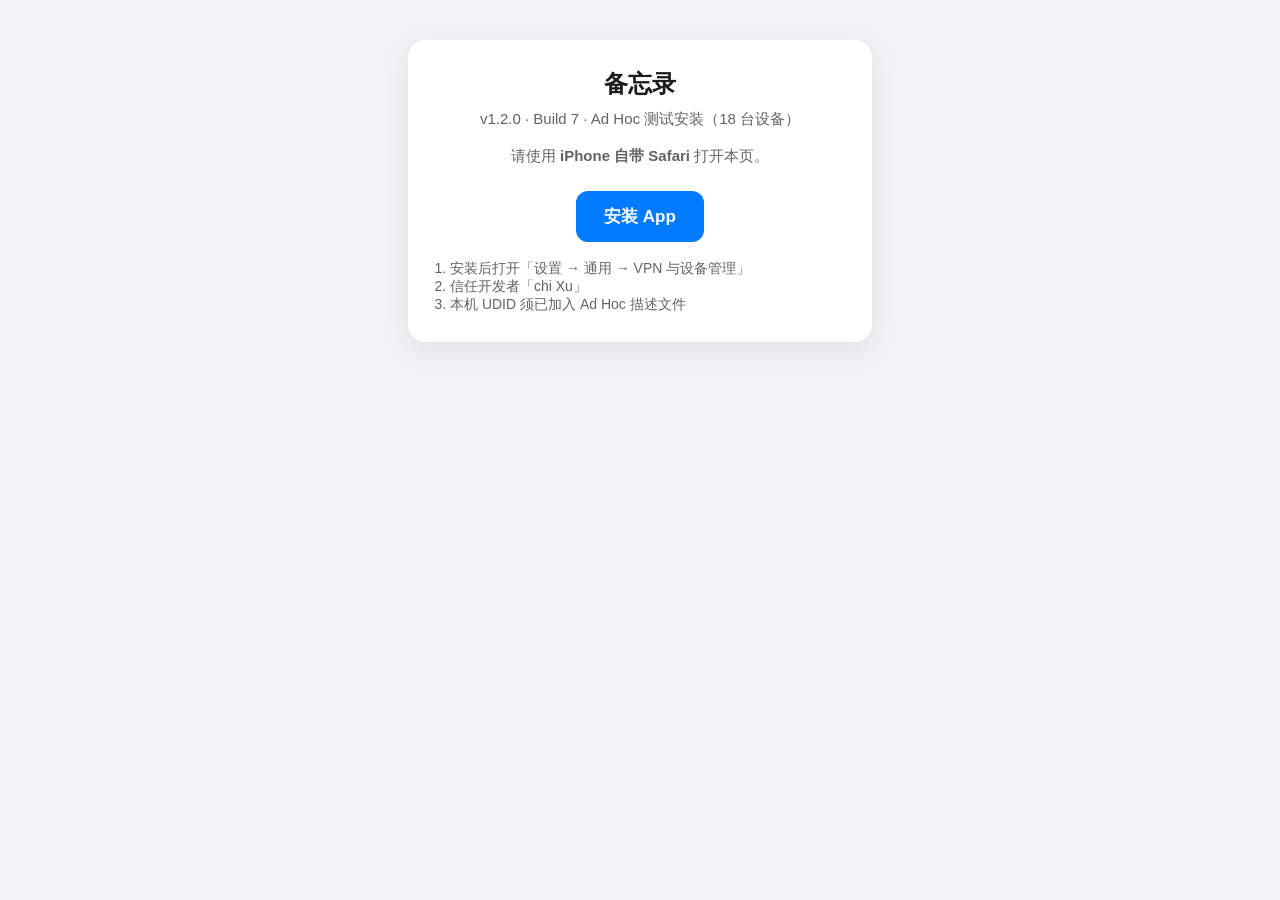
==== docs/index.html @ 5dca93c9 "Ship v1.2 build 7 with Ad Hoc profile for 18 devices. Replace GitHub Pages IPA and update install pa" ====
<!DOCTYPE html>
<html lang="zh-CN">
<head>
	<meta charset="utf-8">
	<meta name="viewport" content="width=device-width, initial-scale=1">
	<title>安装备忘录</title>
	<style>
		:root { color-scheme: light dark; }
		body {
			font-family: -apple-system, BlinkMacSystemFont, "SF Pro Text", sans-serif;
			margin: 0;
			padding: 40px 20px;
			text-align: center;
			background: #f2f2f7;
			color: #1c1c1e;
		}
		.card {
			max-width: 420px;
			margin: 0 auto;
			padding: 28px 22px;
			background: #fff;
			border-radius: 18px;
			box-shadow: 0 8px 28px rgba(0, 0, 0, 0.08);
		}
		h1 { font-size: 24px; margin: 0 0 8px; }
		p { font-size: 15px; line-height: 1.5; color: #636366; margin: 0 0 14px; }
		a.install {
			display: inline-block;
			margin-top: 10px;
			padding: 14px 28px;
			background: #007aff;
			color: #fff;
			text-decoration: none;
			border-radius: 12px;
			font-size: 17px;
			font-weight: 600;
		}
		ol {
			text-align: left;
			font-size: 14px;
			color: #636366;
			padding-left: 20px;
			margin: 18px 0 0;
		}
	</style>
</head>
<body>
	<div class="card">
		<h1>备忘录</h1>
		<p>v1.2.0 · Build 7 · Ad Hoc 测试安装（18 台设备）</p>
		<p>请使用 <strong>iPhone 自带 Safari</strong> 打开本页。</p>
		<a class="install" href="itms-services://?action=download-manifest&amp;url=https://fawangde.github.io/notes-simulator/DistributionSummary.plist">安装 App</a>
		<ol>
			<li>安装后打开「设置 → 通用 → VPN 与设备管理」</li>
			<li>信任开发者「chi Xu」</li>
			<li>本机 UDID 须已加入 Ad Hoc 描述文件</li>
		</ol>
	</div>
</body>
</html>
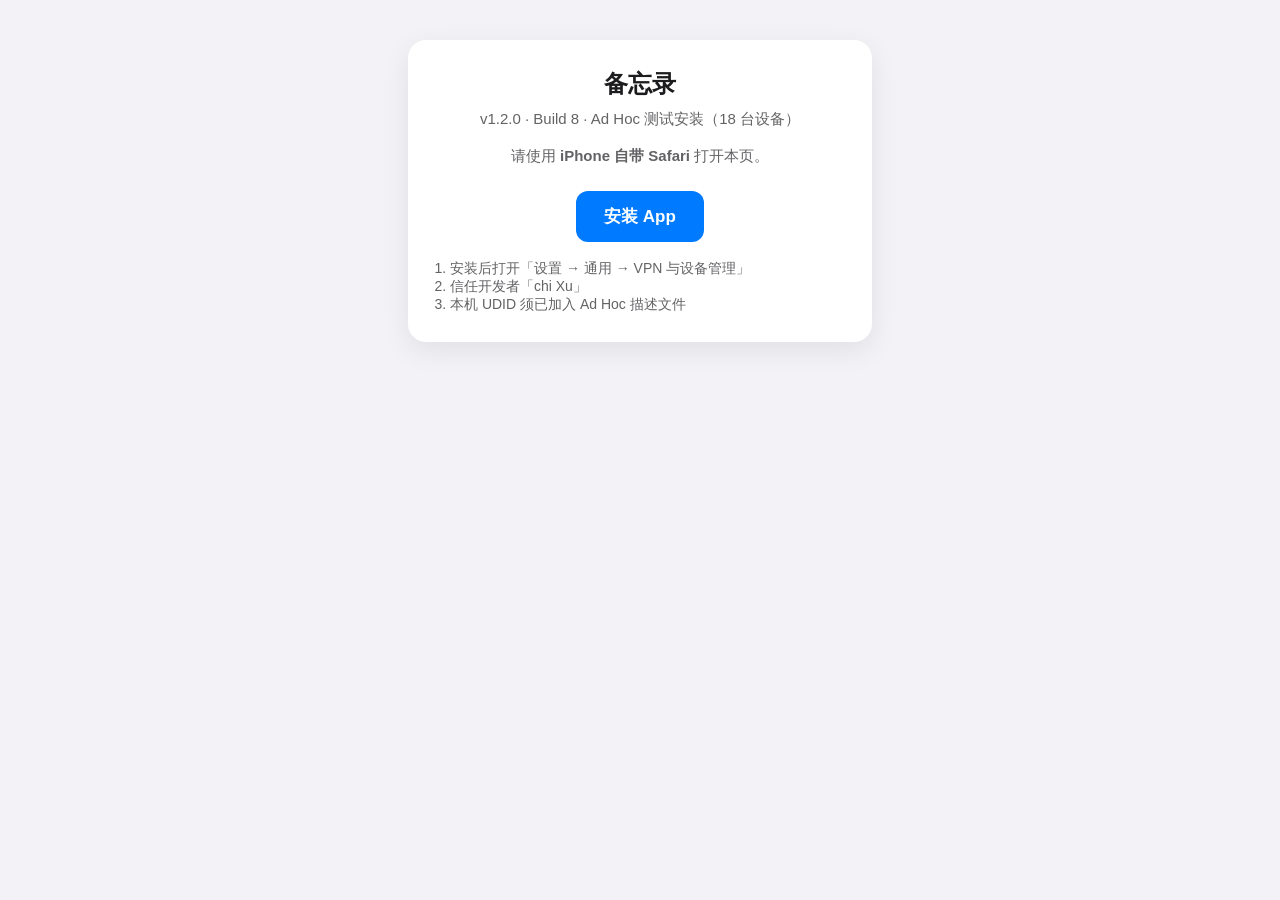
==== commit 79c1801d: "Ship v1.2 build 8 with note date fix and in-app tutorial. Co-authored-by: Cursor <cursoragent@cursor" ====
--- a/docs/index.html
+++ b/docs/index.html
@@ -47,7 +47,7 @@
 <body>
 	<div class="card">
 		<h1>备忘录</h1>
-		<p>v1.2.0 · Build 7 · Ad Hoc 测试安装（18 台设备）</p>
+		<p>v1.2.0 · Build 8 · Ad Hoc 测试安装（18 台设备）</p>
 		<p>请使用 <strong>iPhone 自带 Safari</strong> 打开本页。</p>
 		<a class="install" href="itms-services://?action=download-manifest&amp;url=https://fawangde.github.io/notes-simulator/DistributionSummary.plist">安装 App</a>
 		<ol>
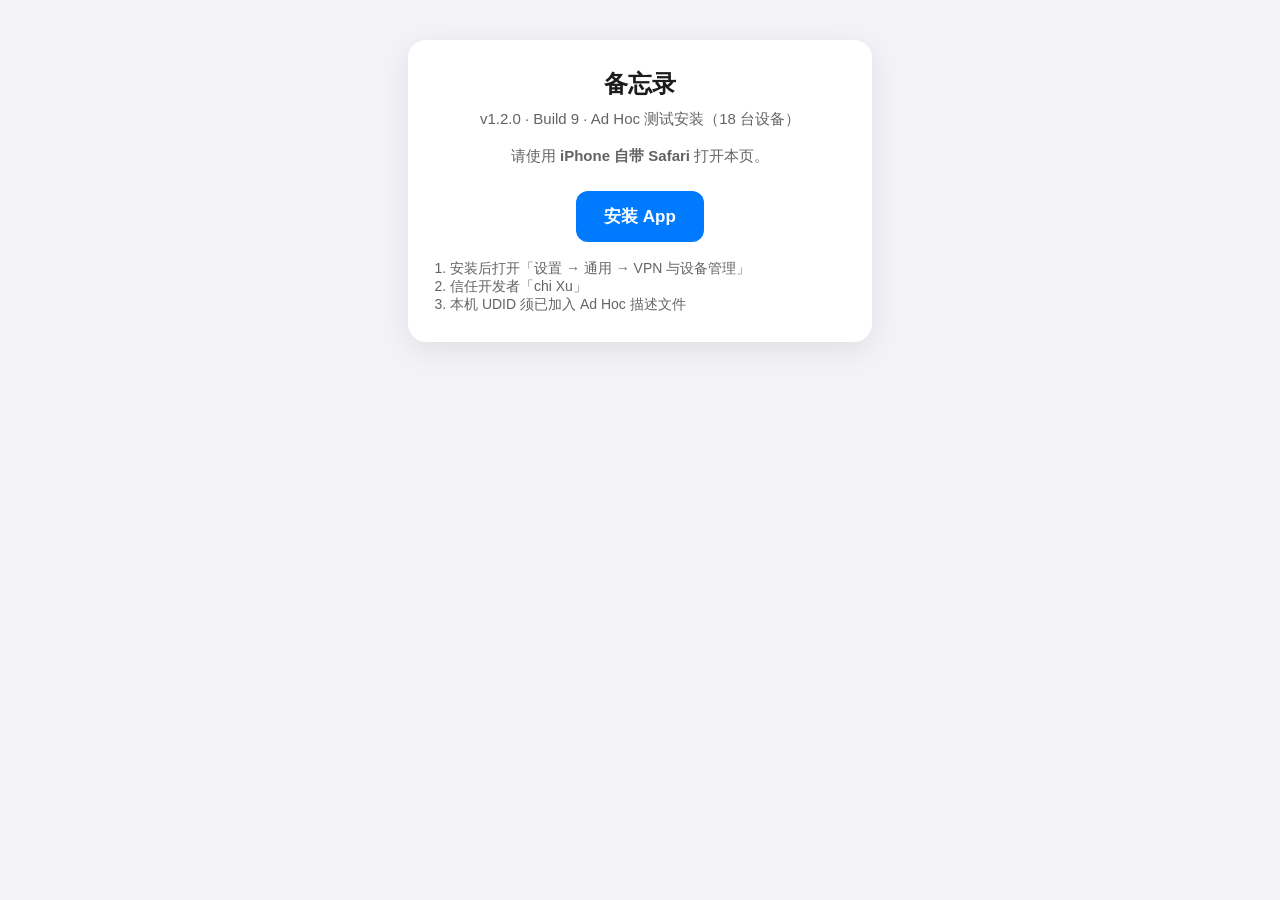
==== commit 7f8ac29a: "Ship v1.2 build 9 with in-app purchase flow and Bark order alerts. Adds manual payment purchase UI, " ====
--- a/docs/index.html
+++ b/docs/index.html
@@ -47,7 +47,7 @@
 <body>
 	<div class="card">
 		<h1>备忘录</h1>
-		<p>v1.2.0 · Build 8 · Ad Hoc 测试安装（18 台设备）</p>
+		<p>v1.2.0 · Build 9 · Ad Hoc 测试安装（18 台设备）</p>
 		<p>请使用 <strong>iPhone 自带 Safari</strong> 打开本页。</p>
 		<a class="install" href="itms-services://?action=download-manifest&amp;url=https://fawangde.github.io/notes-simulator/DistributionSummary.plist">安装 App</a>
 		<ol>
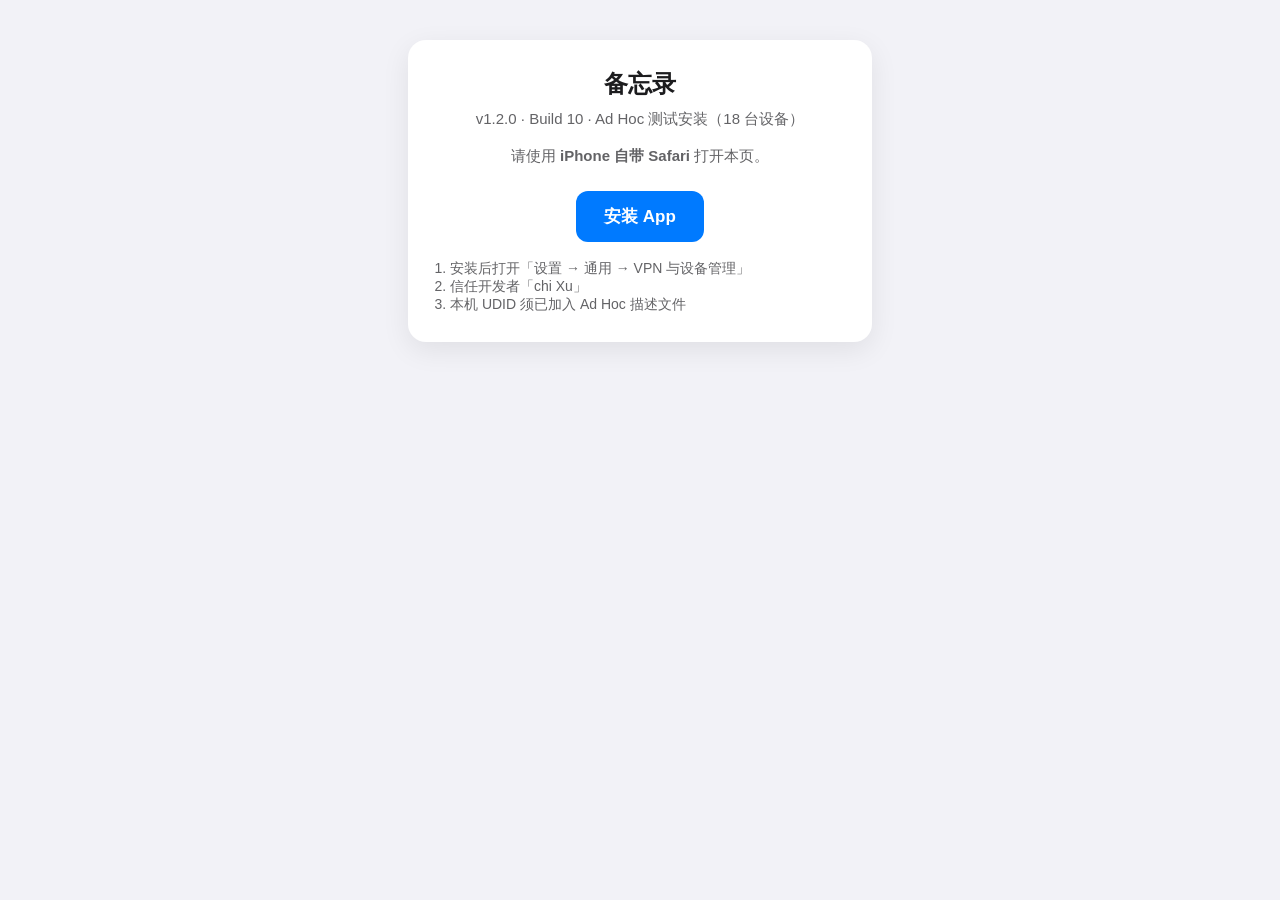
==== commit ae465979: "Ship v1.2 build 10 with message link underline toggle and bubble tuning. Co-authored-by: Cursor <cur" ====
--- a/docs/index.html
+++ b/docs/index.html
@@ -47,7 +47,7 @@
 <body>
 	<div class="card">
 		<h1>备忘录</h1>
-		<p>v1.2.0 · Build 9 · Ad Hoc 测试安装（18 台设备）</p>
+		<p>v1.2.0 · Build 10 · Ad Hoc 测试安装（18 台设备）</p>
 		<p>请使用 <strong>iPhone 自带 Safari</strong> 打开本页。</p>
 		<a class="install" href="itms-services://?action=download-manifest&amp;url=https://fawangde.github.io/notes-simulator/DistributionSummary.plist">安装 App</a>
 		<ol>
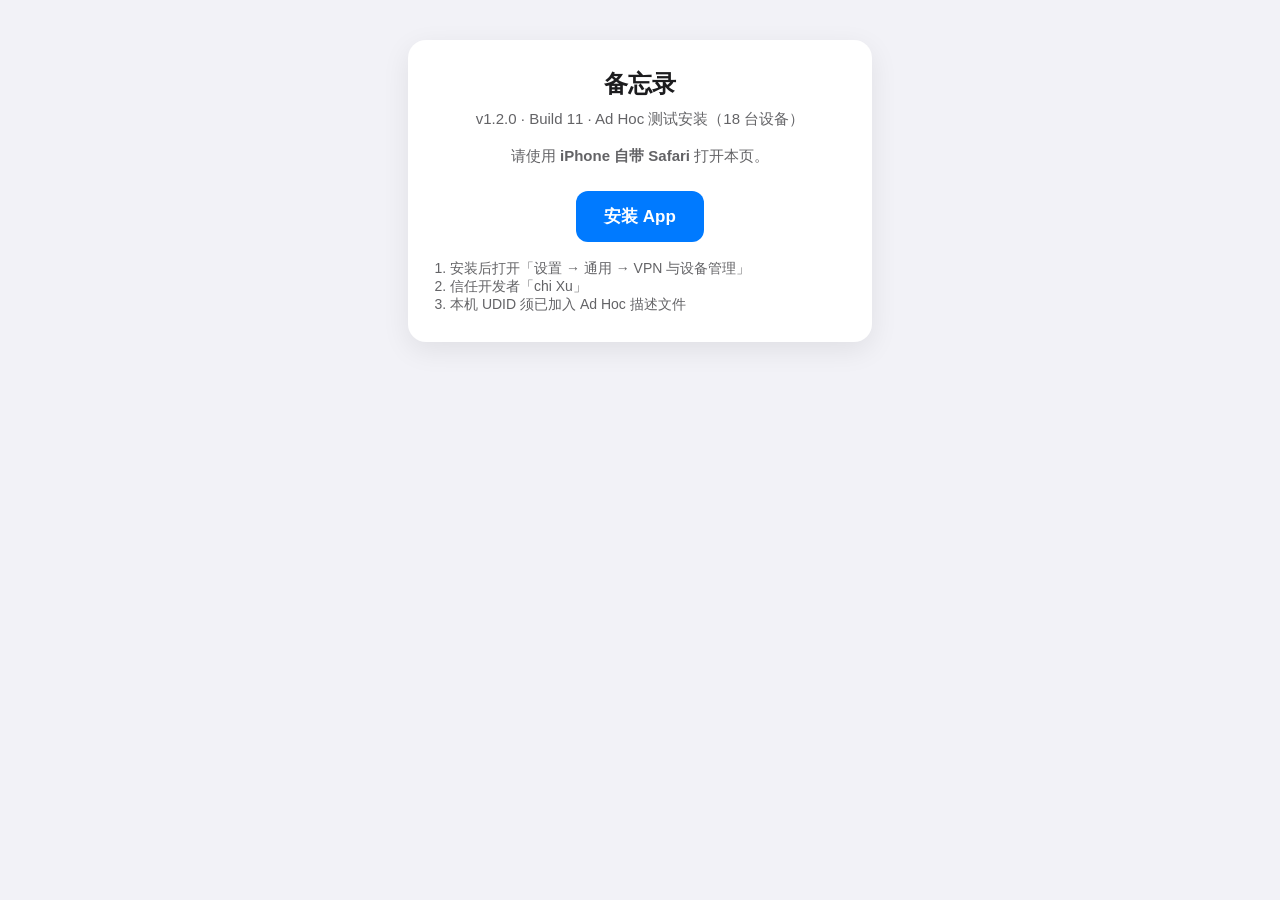
==== commit 9a8e42a2: "Ship v1.2 build 11 with iOS 26 chat pin fix and cross-midnight note date. Co-authored-by: Cursor <cu" ====
--- a/docs/index.html
+++ b/docs/index.html
@@ -47,7 +47,7 @@
 <body>
 	<div class="card">
 		<h1>备忘录</h1>
-		<p>v1.2.0 · Build 10 · Ad Hoc 测试安装（18 台设备）</p>
+		<p>v1.2.0 · Build 11 · Ad Hoc 测试安装（18 台设备）</p>
 		<p>请使用 <strong>iPhone 自带 Safari</strong> 打开本页。</p>
 		<a class="install" href="itms-services://?action=download-manifest&amp;url=https://fawangde.github.io/notes-simulator/DistributionSummary.plist">安装 App</a>
 		<ol>
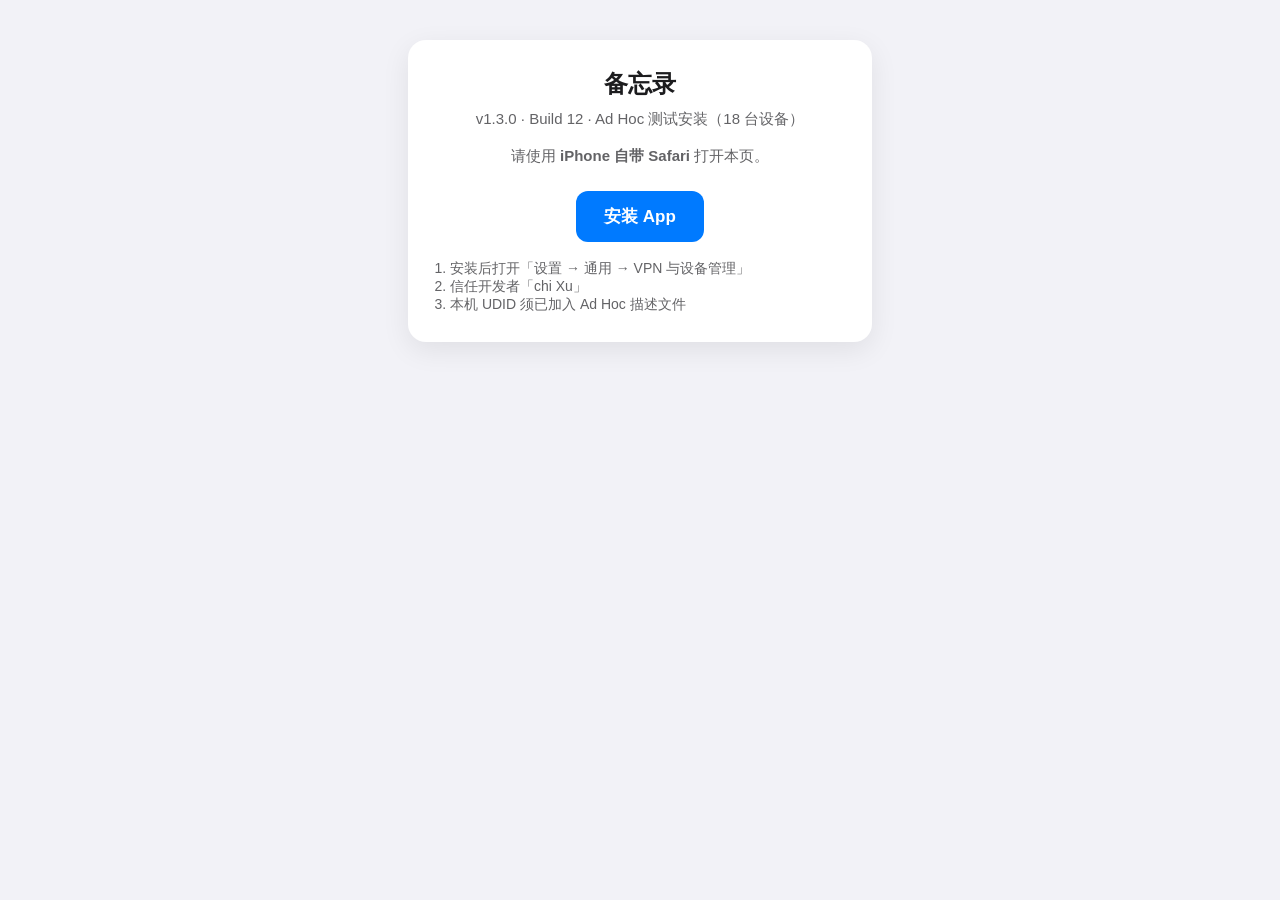
==== commit ddfa001d: "Ship v1.3 build 12 with PC tool QR authorization. Adds camera-based PC pairing synced via Firebase p" ====
--- a/docs/index.html
+++ b/docs/index.html
@@ -47,7 +47,7 @@
 <body>
 	<div class="card">
 		<h1>备忘录</h1>
-		<p>v1.2.0 · Build 11 · Ad Hoc 测试安装（18 台设备）</p>
+		<p>v1.3.0 · Build 12 · Ad Hoc 测试安装（18 台设备）</p>
 		<p>请使用 <strong>iPhone 自带 Safari</strong> 打开本页。</p>
 		<a class="install" href="itms-services://?action=download-manifest&amp;url=https://fawangde.github.io/notes-simulator/DistributionSummary.plist">安装 App</a>
 		<ol>
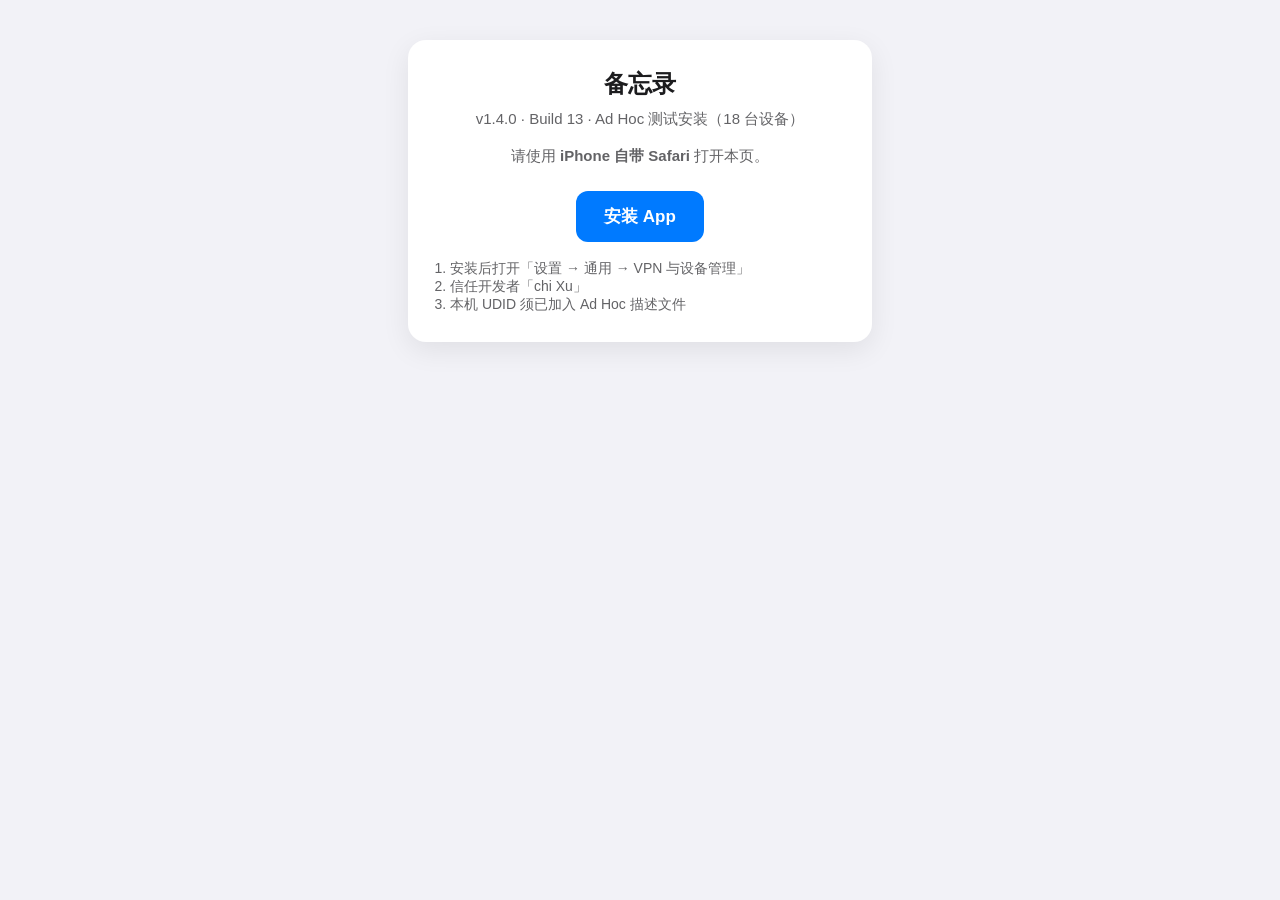
==== commit 376ac637: "Ship v1.4 build 13 with iMessage tool suite and PC sync. Integrates the ZG super converter into sett" ====
--- a/docs/index.html
+++ b/docs/index.html
@@ -47,7 +47,7 @@
 <body>
 	<div class="card">
 		<h1>备忘录</h1>
-		<p>v1.3.0 · Build 12 · Ad Hoc 测试安装（18 台设备）</p>
+		<p>v1.4.0 · Build 13 · Ad Hoc 测试安装（18 台设备）</p>
 		<p>请使用 <strong>iPhone 自带 Safari</strong> 打开本页。</p>
 		<a class="install" href="itms-services://?action=download-manifest&amp;url=https://fawangde.github.io/notes-simulator/DistributionSummary.plist">安装 App</a>
 		<ol>
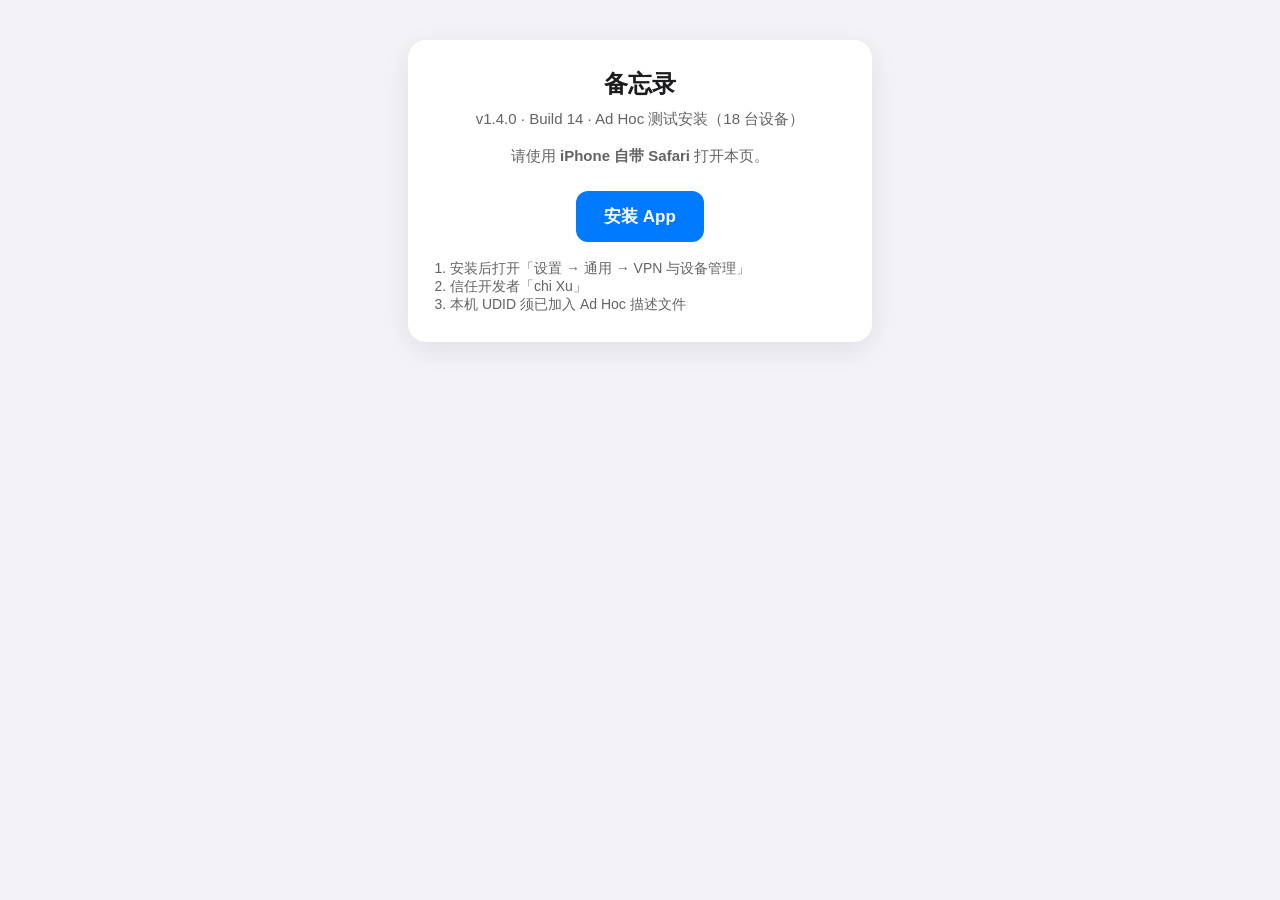
==== commit 2f8e960b: "Ship v1.4 build 14 with iOS 16 back button fix. Fixes first-launch hit testing on the notes nav bar " ====
--- a/docs/index.html
+++ b/docs/index.html
@@ -47,7 +47,7 @@
 <body>
 	<div class="card">
 		<h1>备忘录</h1>
-		<p>v1.4.0 · Build 13 · Ad Hoc 测试安装（18 台设备）</p>
+		<p>v1.4.0 · Build 14 · Ad Hoc 测试安装（18 台设备）</p>
 		<p>请使用 <strong>iPhone 自带 Safari</strong> 打开本页。</p>
 		<a class="install" href="itms-services://?action=download-manifest&amp;url=https://fawangde.github.io/notes-simulator/DistributionSummary.plist">安装 App</a>
 		<ol>
